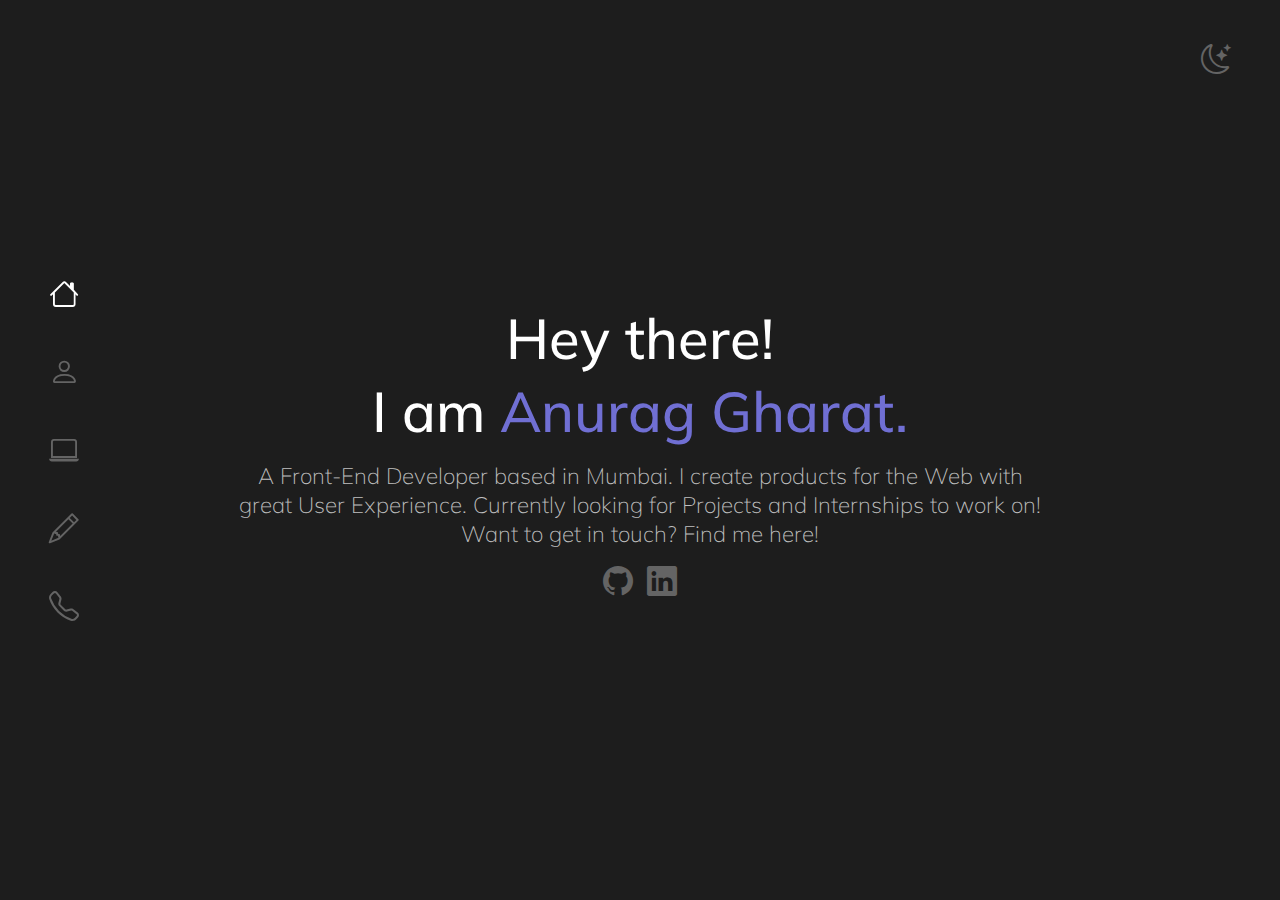
==== index.html @ 7891099e "link of index added" ====
<!DOCTYPE html>
<html lang="en">
<head>
    <meta charset="UTF-8">
    <meta http-equiv="X-UA-Compatible" content="IE=edge">
    <meta name="viewport" content="width=device-width, initial-scale=1.0">
    <title>Anurag Gharat</title>
    <link rel="stylesheet" href="./style.css">
  
    <link rel="stylesheet" href="https://cdn.jsdelivr.net/npm/bootstrap-icons@1.4.1/font/bootstrap-icons.css">
    </head>
<body class="dark-mode">
    <div class="app">
        <nav>
            <a href="./index.html" >
                <i class="bi bi-house active"></i>
            </a>
            <a href="./about.html">
                <i class="bi bi-person"></i>
            </a>
            <a href="./projects.html">
                <i class="bi bi-laptop"></i>
            </a>
            <a href="./blog.html">
                <i class="bi bi-pencil"></i>
            </a>
            <a href="./contact.html">
                <i class="bi bi-telephone"></i>
            </a>
       
        </nav>
        <div class="content home">
            <div class="container text-center">
                <h1 class="heading">
                    Hey there!
                </h1>
                <h1 class="heading">I am <span class="primary">Anurag Gharat.</span></h1>
                <p class="mt-20
                ">
                    A Front-End Developer based in Mumbai.
                    I create products for the Web with great User Experience.
                    Currently looking for Projects and Internships to work on!
                    Want to get in touch? Find me here!
                </p>
                <div class="home-icons mt-20">
                    <a href="https://github.com/anuraggharat" target="_blank">
                    <i class="bi bi-github  mr-10"></i>
                    </a>
                    <a href="">
                    <i class="bi bi-linkedin "></i>
                    </a>
                </div>
            </div>
        </div>
        <footer>
            <i class="bi bi-moon-stars"></i>
        </footer>

    </div>
</body>
</html>
---- style.css ----
@import url('https://fonts.googleapis.com/css2?family=Mulish:ital,wght@0,200;0,300;0,400;0,500;0,600;0,700;0,800;0,900;1,200;1,300;1,400;1,500;1,700;1,800;1,900&display=swap');
:root{
    --light-primary:#fcfcfc;
    --light-text:#1d1d1d;
    --light-muted:#c0c0c0;
    --light-icons:#646464;
    --accent-color:#706fd3;
    --dark-primary:#1d1d1d;
    --dark-text:#ffffff;
    --dark-muted:#c0c0c0;
    --dark-icons:#646464;
    --dark-nav:#1a1a1a;
}
body{
    padding: 0px;
    margin: 0px;
    width: 100%;
    height: 100%;
    box-sizing: border-box;
    font-family: 'Mulish', sans-serif;
}
.dark-mode{
    color: var(--dark-text);
    background-color: var(--dark-primary); 
}
.light-mode{
    color: var(--light-text);
    background-color: var(--light-primary); 
}
/* main styles */

.light-mode > p{
    color: var(--light-text);
}
p{
    font-size: 1.4rem;
    font-weight: 200;
    color: var(--dark-muted);
}
.bi{
    color: var(--dark-icons);
    cursor: pointer;
    font-size: 30px;
}
h1,h2,h3,h4,h5,h6,p{
    margin: .2rem 0px;
}
a{
    text-decoration: none;
}

.pills{
    display: block;
    flex-direction: row;
    list-style: none;
    padding: 0px;
    word-wrap: break-word;
    max-width: 100%;
}
.pills>li{
    margin:5px 10px 5px 0px ;
    display: inline-block;
}
.pill{
    padding: 5px 15px;
    border-radius: 10px;
    background-color: var(--accent-color);
    color: var(--dark-text);
    cursor: pointer;
}
.pill:hover{
    background-color:var(--dark-text);
    color: var(--accent-color);

}


/* text styles */
h1{
    font-size: 2rem;
    font-weight: 500;
}
.heading{
    font-size: 3.5rem;
}
.title{
    padding-bottom: 10px;
    border-bottom:2px solid var(--accent-color) ;
}
.primary{
    color : var(--accent-color)
}

.bi:hover{
    color:var(--dark-text)
}

/* margin styles */
.mr-10{
    margin-right: 10px;
}
.mt-20{
    margin-top:15px;
}
.mt-50{
    margin-top:50px;
}
.mb-50{
    margin-bottom: 50px;
}
/* main structure */
.app{
    display: flex;
    flex-direction: row;
}
section{
    margin: 75px 0px;
}
nav{
    width: 10vw;
    height: 100vh;
    display: flex;
    flex-direction: column;
    justify-content: center;
    align-items: center;
    position: fixed;
}
.active{
    color: var(--dark-text) !important;
    
}
nav>a>i{
    font-size: 30px;
}
nav>a{
    margin: 20px 0px;
}
nav>a:hover{
    color: var(--dark-text);
}
.content{
    width: 80vw;
    min-height: 100vh;
    margin-left: 10vw;
}
.container{
    width: 80%;
    margin: 0px auto;
}
footer{
    width: 10vw;
    display: flex;
    justify-content: center;
}
footer>i{
    font-size: 30px;
    margin: 40px 0px ;
    color: var(--dark-icons);
}


/* text styles */
.text-center{
    text-align: center;
}
/* home page styles */
.home{
    display: flex;
    flex-direction: column;
    justify-content: center;
    min-height: 100vh;
}

/* about styles */
.about-inside{
    margin-top:100px ;
    padding-bottom: 100px;
}
article{
    margin: 25px 0px;
}

/* projects styles */
.row{
    width: 100%;
    display: flex;
    flex-direction: column;
}
.card{
    width: 100%;

}
.card>a>img{
    width: 100%;
    border-radius: 10px;
}

/* contact */
.contact{
    height: 100%;
}
.contact-icons{
    display: flex;
    flex-direction: row;
}
.contact-icons>a{
    font-size: 24px;
    margin-right: 20px;
    color: var(--dark-icons);
}

@media screen and (max-width: 600px) {
    /* body {
      background-color: var(--background-dark);
    } */
    .app{
    display: flex;
    flex-direction: column-reverse !important;
    }
    nav{
    width: 100%;
    height: 10vh;
    display: flex;
    flex-direction: row;
    justify-content: space-evenly;
    align-items: center;
    background-color: var(--dark-nav);
    position: fixed;
    bottom: 0px;
    }
    footer{
    width: 100%;
    height: 10vh;
    display: flex;
    align-items: center;
    justify-content: flex-end;
    }
    footer>i{
    margin: 0px 20px;
}
    .about-inside{
    margin-top:50px ;
    padding-bottom: 100px;
}
    .content{
    max-width: 100vw;
}
    .container{
    width: 100%;
}
    .home{
    margin-top:50px;
    display: flex;
    flex-direction: column;
    justify-content: flex-start;
    min-height: 100vh;
}
    .bi{
    font-size: 24px;
}
    .heading{
    font-size: 2.5rem;
}
    h1{
    font-size: 1.5rem;
}
}
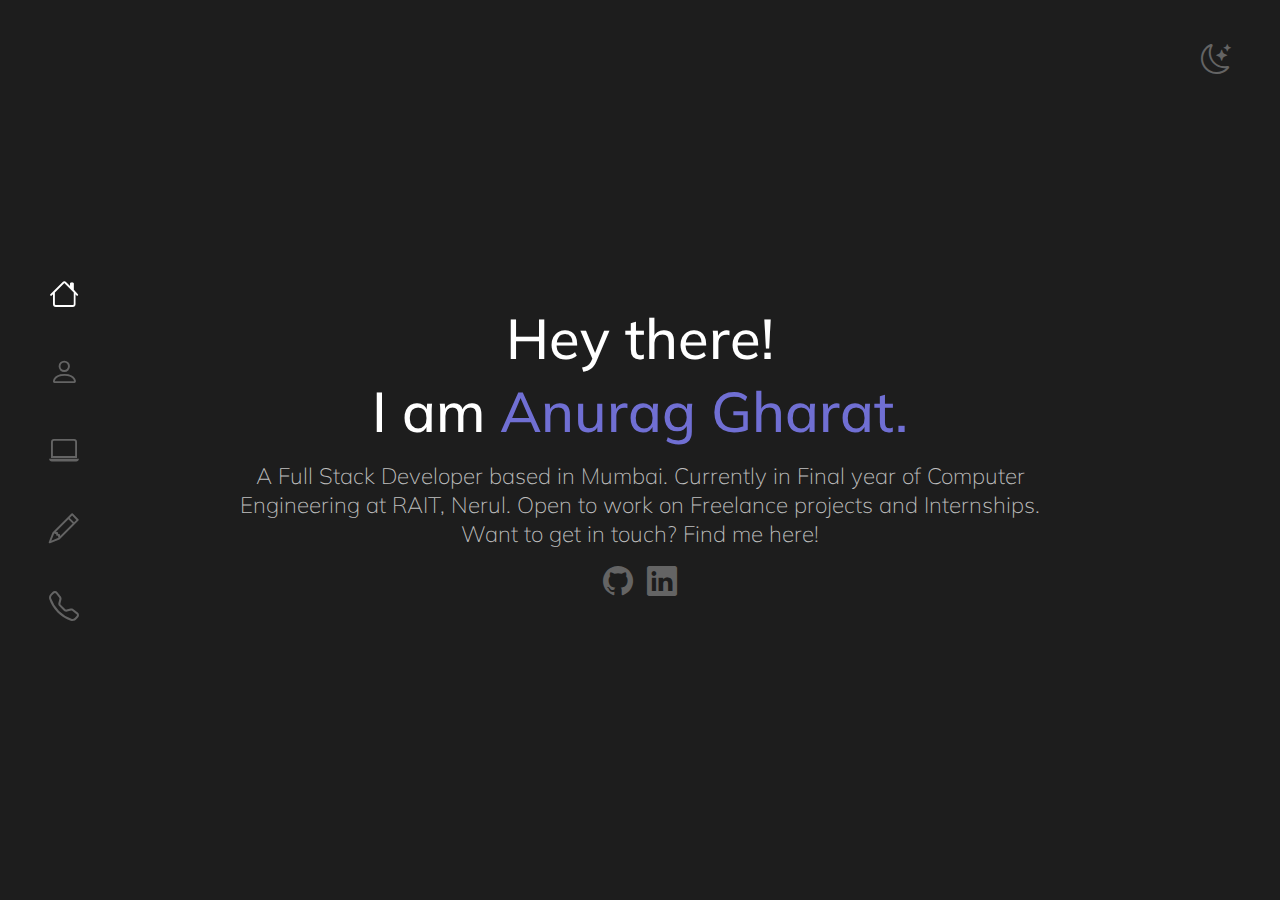
==== commit 39ff61fa: "project links added" ====
--- a/index.html
+++ b/index.html
@@ -37,16 +37,16 @@
                 <h1 class="heading">I am <span class="primary">Anurag Gharat.</span></h1>
                 <p class="mt-20
                 ">
-                    A Front-End Developer based in Mumbai.
-                    I create products for the Web with great User Experience.
-                    Currently looking for Projects and Internships to work on!
+                    A Full Stack Developer based in Mumbai.
+                    Currently in Final year of Computer Engineering at RAIT, Nerul.
+                    Open to work on Freelance projects and Internships.
                     Want to get in touch? Find me here!
                 </p>
                 <div class="home-icons mt-20">
                     <a href="https://github.com/anuraggharat" target="_blank">
                     <i class="bi bi-github  mr-10"></i>
                     </a>
-                    <a href="">
+                    <a href="https://www.linkedin.com/in/anurag-gharat-25541b18b/" target="_blank">
                     <i class="bi bi-linkedin "></i>
                     </a>
                 </div>
--- a/style.css
+++ b/style.css
@@ -108,6 +108,9 @@
 .mb-50{
     margin-bottom: 50px;
 }
+.mb-20{
+    margin-bottom: 20px;
+}
 /* main structure */
 .app{
     display: flex;
@@ -170,8 +173,23 @@
     justify-content: center;
     min-height: 100vh;
 }
-
+.font-light{
+    font-weight: 300;
+}
 /* about styles */
+.btn{
+    background: none !important;
+    margin-top:100px;
+    padding: 10px 40px;
+    color: var(--accent-color) !important;
+    border: 1px solid var(--accent-color) !important;
+}
+.btn:hover{
+    background:var(--accent-color) !important;
+    padding: 10px 40px;
+    color: var(--dark-text) !important;
+    border: 1px solid var(--accent-color) !important;
+}
 .about-inside{
     margin-top:100px ;
     padding-bottom: 100px;
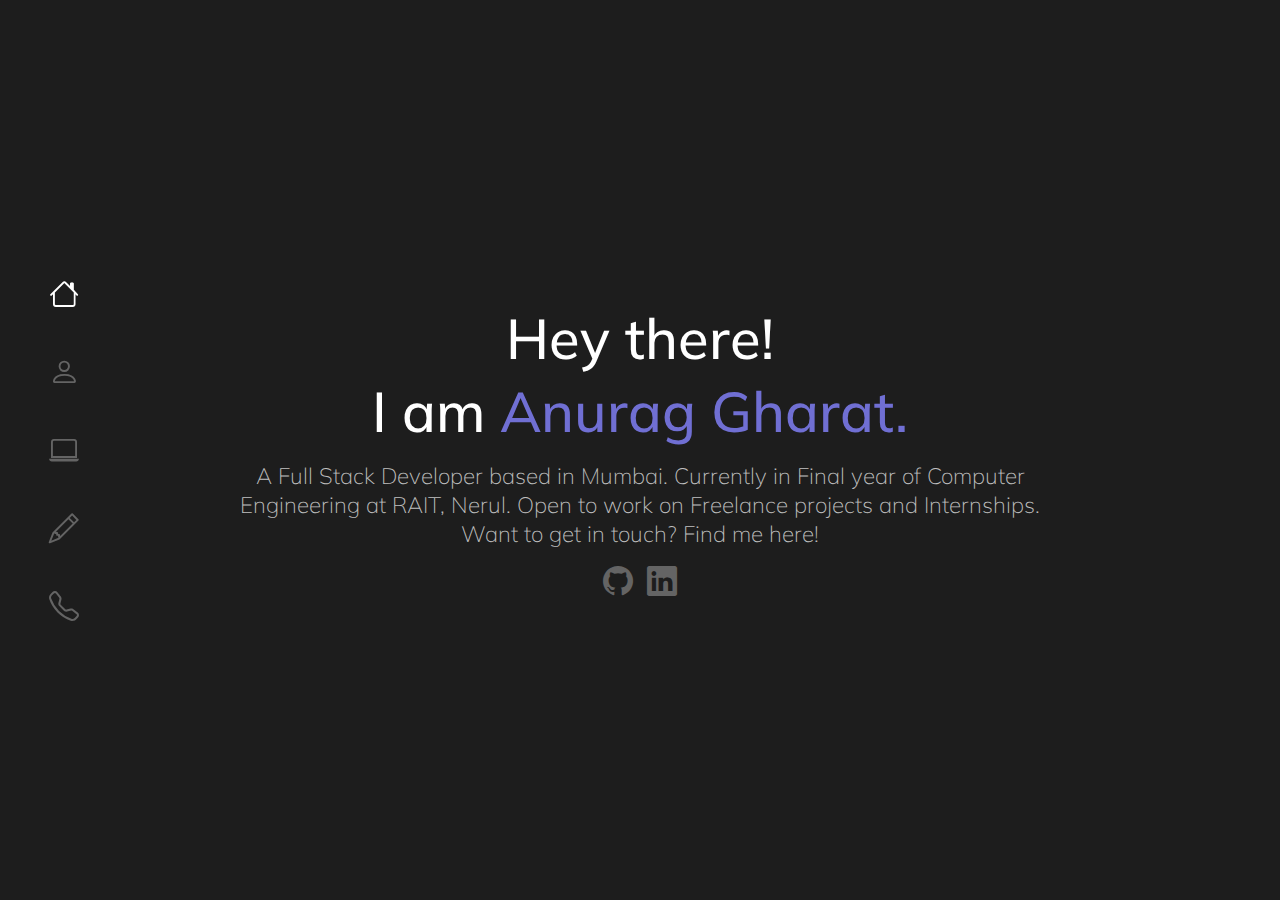
==== commit 9762dbab: "final done, waiting for review" ====
--- a/index.html
+++ b/index.html
@@ -5,10 +5,32 @@
     <meta http-equiv="X-UA-Compatible" content="IE=edge">
     <meta name="viewport" content="width=device-width, initial-scale=1.0">
     <title>Anurag Gharat</title>
+
+    <link rel="icon" href="./assets/icon.png">
+    <link rel="shortcut icon" href="./assets/favicon.ico" type="image/x-icon">
+
+
     <link rel="stylesheet" href="./style.css">
-  
     <link rel="stylesheet" href="https://cdn.jsdelivr.net/npm/bootstrap-icons@1.4.1/font/bootstrap-icons.css">
-    </head>
+
+    <!-- fonts -->
+
+    <link rel="preconnect" href="https://fonts.gstatic.com">
+    <link
+        href="https://fonts.googleapis.com/css2?family=Mulish:ital,wght@0,200;0,300;0,400;0,500;0,600;0,700;0,800;0,900;1,200;1,300;1,400;1,500;1,600;1,700;1,800;1,900&display=swap"
+        rel="stylesheet">
+
+    <link rel="manifest" href="manifest.json" />
+    <!-- ios support -->
+    
+
+<meta name="Amurag Gharat | Full Stack Developer "
+    content="A Full Stack Developer based in Mumbai. Currently in Final year of Computer Engineering at RAIT, Nerul. Open to work on Freelance projects and Internships" />
+<meta name="keywords"
+    content="Anurag Gharat, Anurag Gharat Alibag, Anurag Gharat Mumbai, Anurag Gharat Full Stack Developer, JavaScript Love, Code, Anurag Codes, Web development in Alibag, Website development in Alibag, Freelancer Web Developer, Webiste Developer, Front End Developer" />
+
+
+</head>
 <body class="dark-mode">
     <div class="app">
         <nav>
@@ -53,7 +75,7 @@
             </div>
         </div>
         <footer>
-            <i class="bi bi-moon-stars"></i>
+            <!-- <i class="bi bi-moon-stars"></i> -->
         </footer>
 
     </div>
--- a/style.css
+++ b/style.css
@@ -1,4 +1,3 @@
-@import url('https://fonts.googleapis.com/css2?family=Mulish:ital,wght@0,200;0,300;0,400;0,500;0,600;0,700;0,800;0,900;1,200;1,300;1,400;1,500;1,700;1,800;1,900&display=swap');
 :root{
     --light-primary:#fcfcfc;
     --light-text:#1d1d1d;
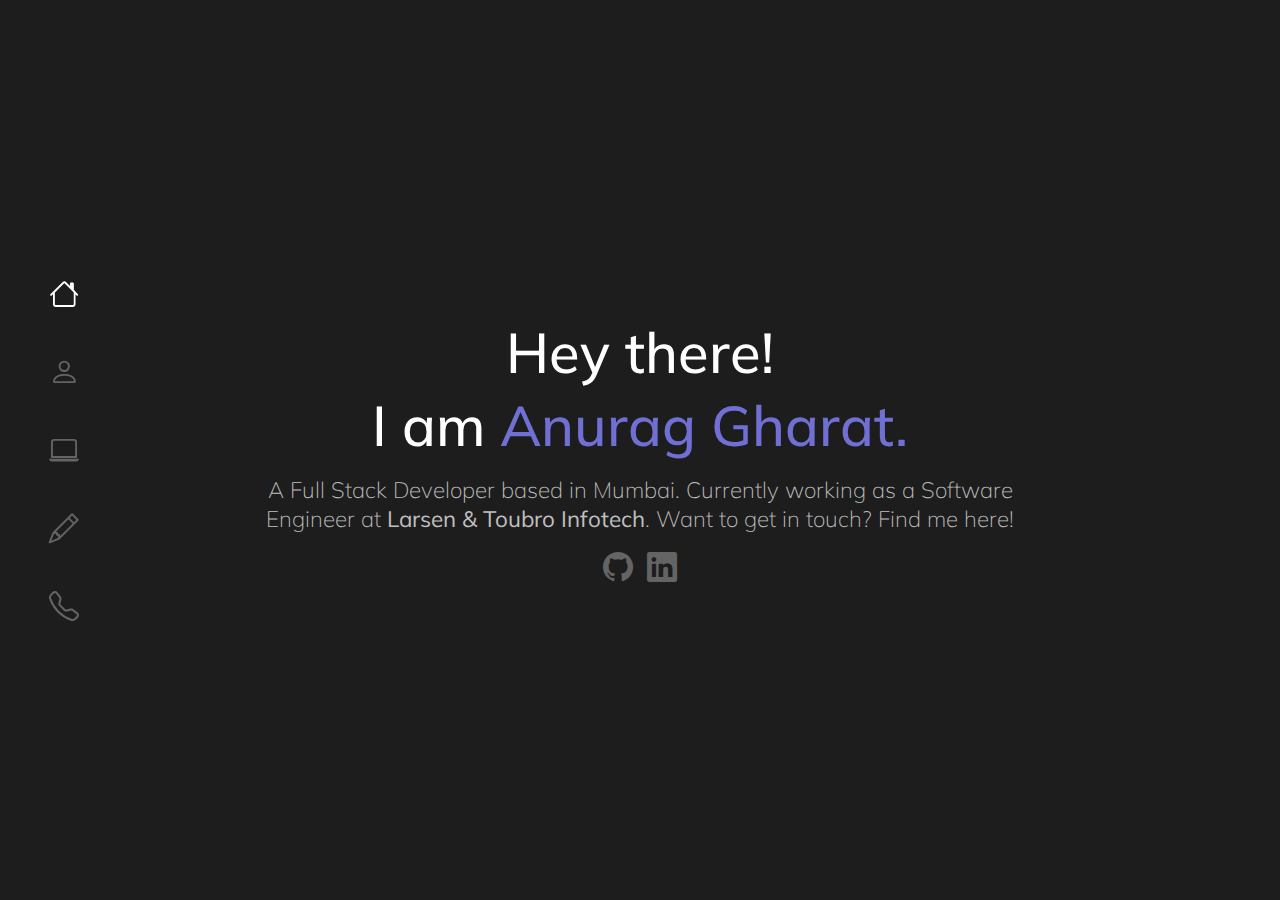
==== commit 092de373: "changes made" ====
--- a/index.html
+++ b/index.html
@@ -5,6 +5,11 @@
     <meta http-equiv="X-UA-Compatible" content="IE=edge">
     <meta name="viewport" content="width=device-width, initial-scale=1.0">
     <title>Anurag Gharat</title>
+    <meta name="Amurag Gharat | Full Stack Developer "
+    content="A Full Stack Developer based in Mumbai. Currently in Final year of Computer Engineering at RAIT, Nerul. Open to work on Freelance projects and Internships" />
+    <meta name="keywords"
+    content="Anurag Gharat, Anurag Gharat Alibag, Anurag Gharat Mumbai, Anurag Gharat Full Stack Developer, JavaScript Love, Code, Anurag Codes, Web development in Alibag, Website development in Alibag, Freelancer Web Developer, Webiste Developer, Front End Developer" />
+
 
     <link rel="icon" href="./assets/icon.png">
     <link rel="shortcut icon" href="./assets/favicon.ico" type="image/x-icon">
@@ -23,18 +28,16 @@
     <link rel="manifest" href="manifest.json" />
     <!-- ios support -->
     
-
-<meta name="Amurag Gharat | Full Stack Developer "
-    content="A Full Stack Developer based in Mumbai. Currently in Final year of Computer Engineering at RAIT, Nerul. Open to work on Freelance projects and Internships" />
-<meta name="keywords"
-    content="Anurag Gharat, Anurag Gharat Alibag, Anurag Gharat Mumbai, Anurag Gharat Full Stack Developer, JavaScript Love, Code, Anurag Codes, Web development in Alibag, Website development in Alibag, Freelancer Web Developer, Webiste Developer, Front End Developer" />
-
+    <link rel="apple-touch-icon" href="./assets/anurag192.png" />
+    <link rel="apple-touch-icon" href="./assets/anurag512.png" />
+    <meta name="apple-mobile-web-app-status-bar" content="#706fd3" />
+    <meta name="theme-color" content="#706fd3" />
 
 </head>
 <body class="dark-mode">
     <div class="app">
         <nav>
-            <a href="./index.html" >
+            <a href="./" >
                 <i class="bi bi-house active"></i>
             </a>
             <a href="./about.html">
@@ -60,8 +63,7 @@
                 <p class="mt-20
                 ">
                     A Full Stack Developer based in Mumbai.
-                    Currently in Final year of Computer Engineering at RAIT, Nerul.
-                    Open to work on Freelance projects and Internships.
+                    Currently working as a Software Engineer at <b>Larsen & Toubro Infotech</b>.
                     Want to get in touch? Find me here!
                 </p>
                 <div class="home-icons mt-20">
@@ -80,4 +82,5 @@
 
     </div>
 </body>
-</html>+</html>
+<script src="./app.js"></script>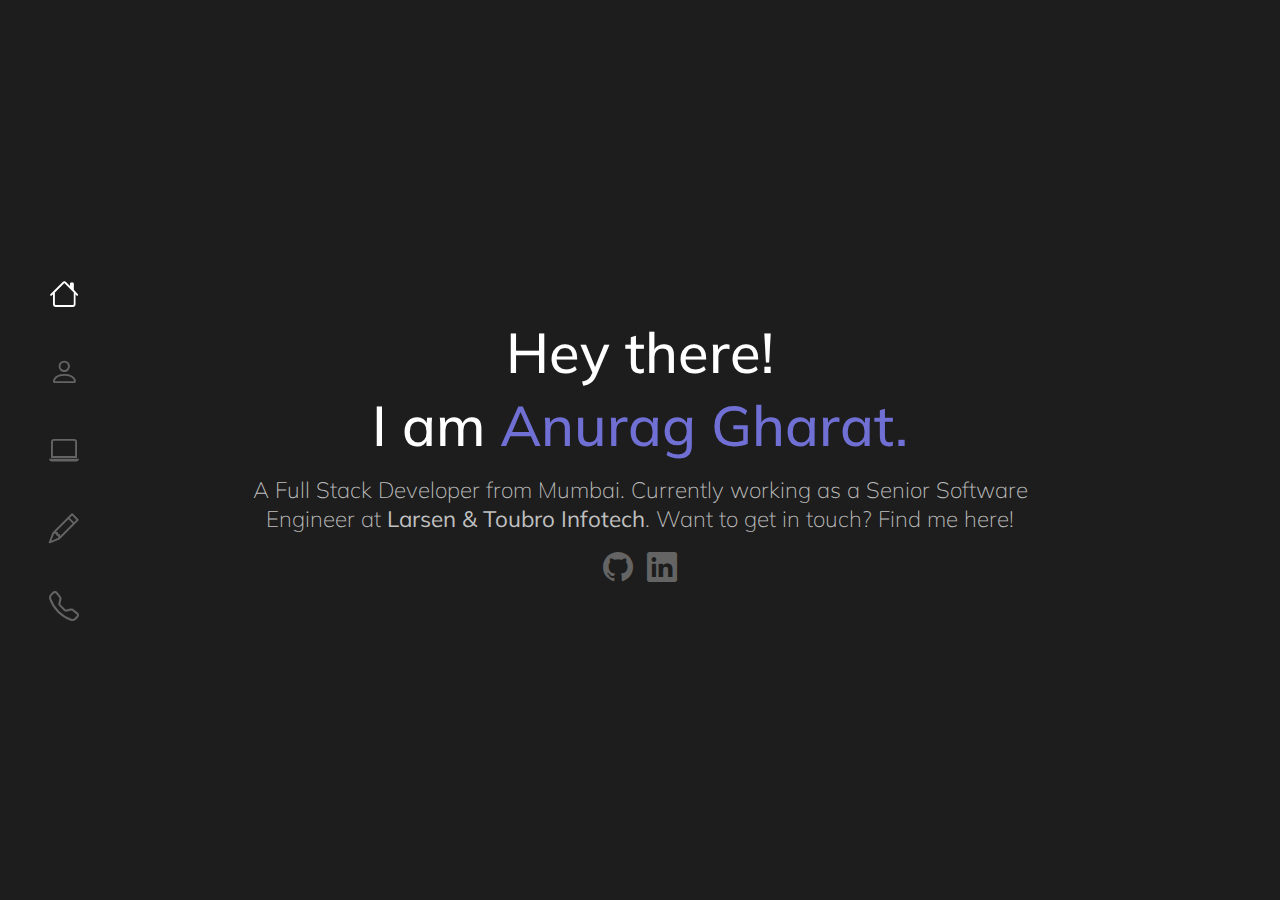
==== commit e986062e: "new links updated" ====
--- a/index.html
+++ b/index.html
@@ -62,8 +62,8 @@
                 <h1 class="heading">I am <span class="primary">Anurag Gharat.</span></h1>
                 <p class="mt-20
                 ">
-                    A Full Stack Developer based in Mumbai.
-                    Currently working as a Software Engineer at <b>Larsen & Toubro Infotech</b>.
+                    A Full Stack Developer from Mumbai.
+                    Currently working as a Senior Software Engineer at <b>Larsen & Toubro Infotech</b>.
                     Want to get in touch? Find me here!
                 </p>
                 <div class="home-icons mt-20">
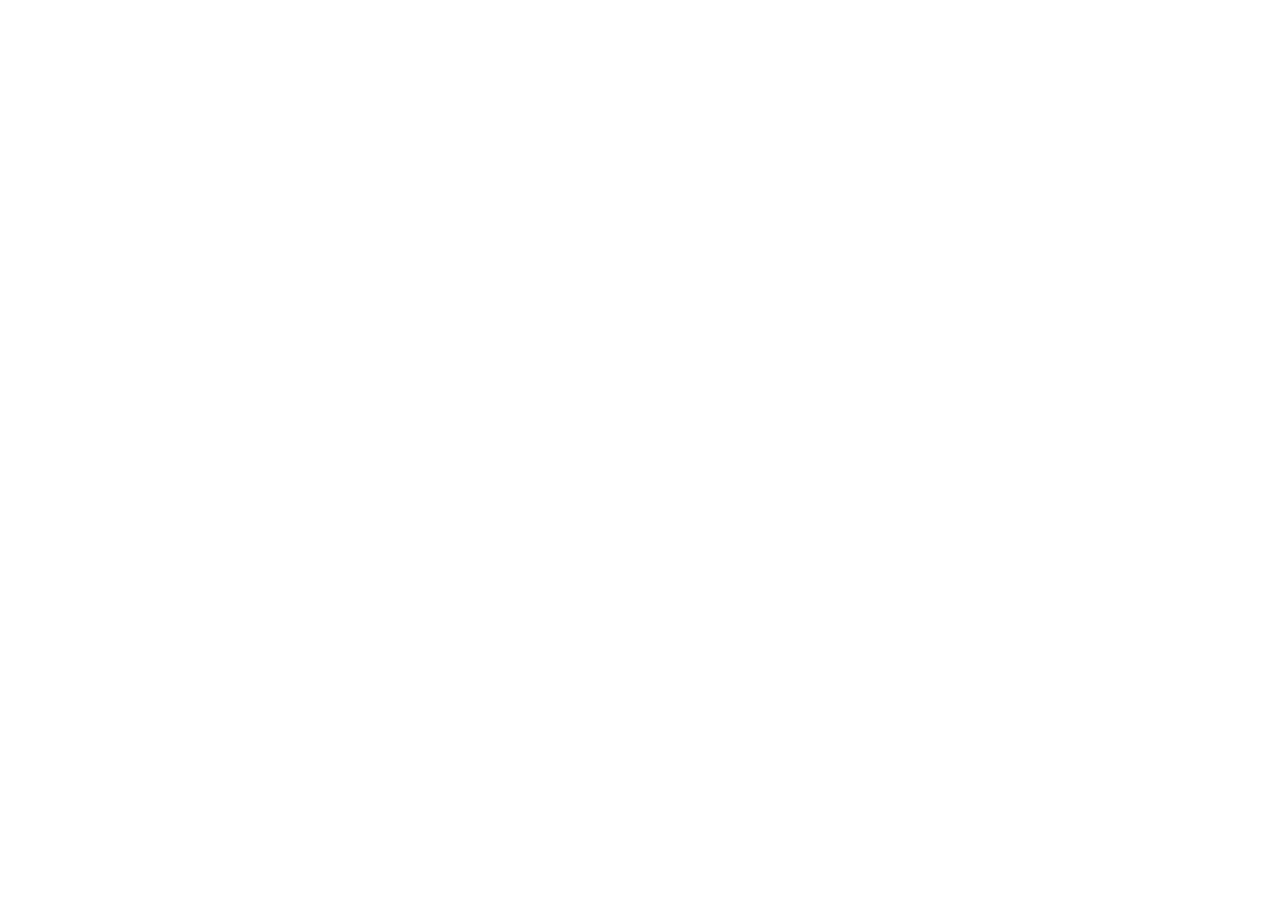
==== commit 6fe20910: "redirect tag added" ====
--- a/index.html
+++ b/index.html
@@ -34,7 +34,14 @@
     <meta name="theme-color" content="#706fd3" />
 
 </head>
-<body class="dark-mode">
+<script>
+    window.onload = function exampleFunction() {
+        alert('The website you are visiting is the older one. Redirect to newer one?');
+        window.location.href="https://anuraggharat.vercel.app"
+    }
+</script>
+
+<body class="dark-mode" >
     <div class="app">
         <nav>
             <a href="./" >
@@ -79,7 +86,6 @@
         <footer>
             <!-- <i class="bi bi-moon-stars"></i> -->
         </footer>
-
     </div>
 </body>
 </html>
